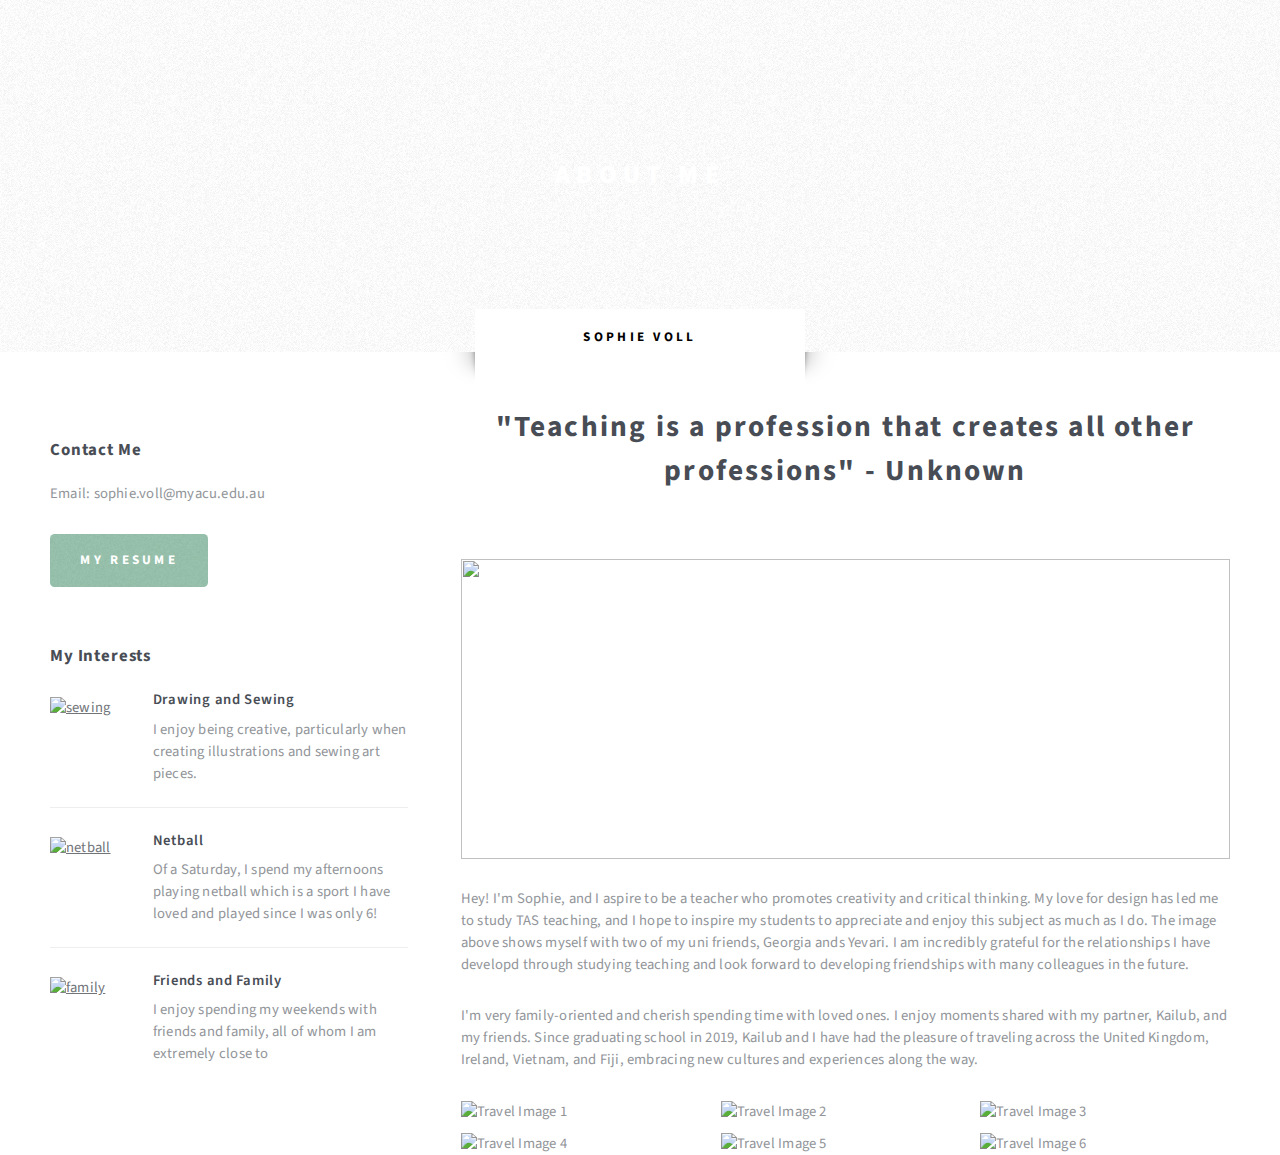
==== left-sidebar.html @ 15a70b3e "Add files via upload" ====
<!DOCTYPE HTML>
<!--
	Escape Velocity by HTML5 UP
	html5up.net | @ajlkn
	Free for personal and commercial use under the CCA 3.0 license (html5up.net/license)
-->
<html>
	<head>
		<title>Left Sidebar - Escape Velocity by HTML5 UP</title>
		<meta charset="utf-8" />
		<meta name="viewport" content="width=device-width, initial-scale=1, user-scalable=no" />
		<link rel="stylesheet" href="assets/css/main.css" />
		<style>
			/* Inline styles for the 'About Me' section */
			#main.style2 {
				padding-top: 20px; /* Adjust this value as needed */
			}
		</style>
	</head>
	<body class="left-sidebar is-preload">
		<div id="page-wrapper">

			<!-- Header -->
			<style>
                #header {
                    background: url("images/Banner4.png") center center;
                    background-size: cover;
                }
            </style>
			<section id="header" class="wrapper">

				<!-- Logo -->
				<div id="logo">
					<h1><a href="index.html">About Me</a></h1>
					<p>Secondary Technology and Applied Sciences Teacher</p>
				</div>

				<!-- Nav -->
				<nav id="nav">
					<ul>
						<li class="current"><a href="index.html">Home</a></li>
						<li><a href="left-sidebar.html">About Me</a></li>
						<li><a href="right-sidebar.html">Work Samples</a></li>
						<li><a href="no-sidebar.html">Resume</a></li>
						<li> <a href="Lesson-plans.html">Lesson Plans</a></li>
						<Li> <a href="Teaching-philosophy.html">Teaching Philosophy</a></Li>
					</ul>
				</nav>

			</section>

			<!-- Main -->
			<section id="main" class="wrapper style2">
				<div class="title">Sophie Voll</div>
				<div class="container">
					<div class="row gtr-150">
						<div class="col-4 col-12-medium">

							<!-- Sidebar -->
							<div id="sidebar">
								<section class="box">
									<header>
										<header class="style1" style="padding-top: 30px;"></header>
										<h2>Contact Me</h2>
									</header>
									<p>Email: sophie.voll@myacu.edu.au</p>
									<a href="no-sidebar.html" class="button style1">My Resume</a>
								</section>
								<section class="box">
									<header>
										<h2>My Interests</h2>
									</header>
									<ul class="style2">
										<li>
											<article class="box post-excerpt">
												<a href="#" class="image left"><img src="images/Sewingmachine2.png" alt="sewing" /></a>
												<h3><a href="#">Drawing and Sewing</a></h3>
												<p>I enjoy being creative, particularly when creating illustrations and sewing art pieces. </p>
											</article>
										</li>
										<li>
											<article class="box post-excerpt">
												<a href="#" class="image left"><img src="images/Netball.png" alt="netball" /></a>
												<h3><a href="#">Netball</a></h3>
												<p>Of a Saturday, I spend my afternoons playing netball which is a sport I have loved and played since I was only 6!</p>
											</article>
										</li>
										<li>
											<article class="box post-excerpt">
												<a href="#" class="image left"><img src="images/Home.png" alt="family" /></a>
												<h3><a href="#">Friends and Family</a></h3>
												<p>I enjoy spending my weekends with friends and family, all of whom I am extremely close to</p>
											</article>
										</li>
							</div>

						</div>
						<div class="col-8 col-12-medium imp-medium">

<!-- Content -->
<div id="content">
    <article class="box post">
        <header class="style1" style="padding-top: 40px;">
            <h2>"Teaching is a profession that creates all other professions" - Unknown</h2>
        </header>
        <a href="#" class="image featured" style="height: 300px; overflow: hidden;">
            <img src="images/Friends.JPEG" alt="" style="height: 100%; width: 100%; object-fit: cover;" />
</a>
<p>Hey! I'm Sophie, and I aspire to be a teacher who promotes creativity and critical thinking. My love for design has led me to study TAS teaching, and I hope to inspire my students to appreciate and enjoy this subject as much as I do. The image above shows myself with two of my uni friends, Georgia ands Yevari. I am incredibly grateful for the relationships I have developd through studying teaching and look forward to developing friendships with many colleagues in the future.</p>
<p>I'm very family-oriented and cherish spending time with loved ones. I enjoy moments shared with my partner, Kailub, and my friends. Since graduating school in 2019, Kailub and I have had the pleasure of traveling across the United Kingdom, Ireland, Vietnam, and Fiji, embracing new cultures and experiences along the way.</p>

<!-- Image gallery section -->
<div style="display: flex; flex-wrap: wrap; gap: 10px;">
    <div style="flex: 1 1 calc(33.333% - 10px);">
        <img src="images/VietnamBoat.png" alt="Travel Image 1" style="width: 100%; height: auto; object-fit: cover;">
    </div>
    <div style="flex: 1 1 calc(33.333% - 10px);">
        <img src="images/Fiji1.JPEG" alt="Travel Image 2" style="width: 100%; height: auto; object-fit: cover;">
    </div>
    <div style="flex: 1 1 calc(33.333% - 10px);">
        <img src="images/StoneHenge2.JPEG" alt="Travel Image 3" style="width: 100%; height: auto; object-fit: cover;">
    </div>
    <div style="flex: 1 1 calc(33.333% - 10px);">
        <img src="images/BigBen.JPEG" alt="Travel Image 4" style="width: 100%; height: auto; object-fit: cover;">
    </div>
    <div style="flex: 1 1 calc(33.333% - 10px);">
        <img src="images/Canoe.png" alt="Travel Image 5" style="width: 100%; height: auto; object-fit: cover;">
    </div>
    <div style="flex: 1 1 calc(33.333% - 10px);">
        <img src="images/FijiBikes.JPG" alt="Travel Image 6" style="width: 100%; height: auto; object-fit: cover;">
    </div>
</div>

</article>
									</div>
								</div>
							</div>

						</div>
					</div>
				</div>
			</section>

		</div>
	</body>
</html>
---- assets/css/main.css ----
@import url("fontawesome-all.min.css");
@import url("https://fonts.googleapis.com/css?family=Source+Sans+Pro:400,400italic,700,900");

/*
	Escape Velocity by HTML5 UP
	html5up.net | @ajlkn
	Free for personal and commercial use under the CCA 3.0 license (html5up.net/license)
*/

html, body, div, span, applet, object,
iframe, h1, h2, h3, h4, h5, h6, p, blockquote,
pre, a, abbr, acronym, address, big, cite,
code, del, dfn, em, img, ins, kbd, q, s, samp,
small, strike, strong, sub, sup, tt, var, b,
u, i, center, dl, dt, dd, ol, ul, li, fieldset,
form, label, legend, table, caption, tbody,
tfoot, thead, tr, th, td, article, aside,
canvas, details, embed, figure, figcaption,
footer, header, hgroup, menu, nav, output, ruby,
section, summary, time, mark, audio, video {
	margin: 0;
	padding: 0;
	border: 0;
	font-size: 100%;
	font: inherit;
	vertical-align: baseline;}

article, aside, details, figcaption, figure,
footer, header, hgroup, menu, nav, section {
	display: block;}

body {
	line-height: 1;
}

ol, ul {
	list-style: none;
}

blockquote, q {
	quotes: none;
}

	blockquote:before, blockquote:after, q:before, q:after {
		content: '';
		content: none;
	}

table {
	border-collapse: collapse;
	border-spacing: 0;
}

body {
	-webkit-text-size-adjust: none;
}

mark {
	background-color: transparent;
	color: inherit;
}

input::-moz-focus-inner {
	border: 0;
	padding: 0;
}

input, select, textarea {
	-moz-appearance: none;
	-webkit-appearance: none;
	-ms-appearance: none;
	appearance: none;
}

/* Basic */

	@-ms-viewport {
		width: device-width;
	}

	html {
		box-sizing: border-box;
	}

	*, *:before, *:after {
		box-sizing: inherit;
	}

	body.is-preload *, body.is-preload *:before, body.is-preload *:after {
		-moz-animation: none !important;
		-webkit-animation: none !important;
		-ms-animation: none !important;
		animation: none !important;
		-moz-transition: none !important;
		-webkit-transition: none !important;
		-ms-transition: none !important;
		transition: none !important;
	}

	body, input, textarea, select {
		font-family: 'Source Sans Pro', sans-serif;
		font-weight: 400;
		color: #919499;
		font-size: 14pt;
		line-height: 1.75em;
		letter-spacing: 0.025em;
	}

	h1, h2, h3, h4, h5, h6 {
		font-weight: 700;
		color: #484d55;
	}

		h1 a, h2 a, h3 a, h4 a, h5 a, h6 a {
			color: inherit;
			text-decoration: none;
		}

	a {
		-moz-transition: color .25s ease-in-out;
		-webkit-transition: color .25s ease-in-out;
		-ms-transition: color .25s ease-in-out;
		transition: color .25s ease-in-out;
		text-decoration: underline;
		color: #717479;
	}

		a:hover {
			text-decoration: none;
		}

	strong, b {
		font-weight: 700;
		color: #484d55;
	}

	blockquote {
		border-left: solid 0.5em #ddd;
		padding: 1em 0 1em 2em;
		font-style: italic;
	}

	em, i {
		font-style: italic;
	}

	hr {
		border: 0;
		border-top: solid 1px #ddd;
		margin: 2em 0 2em 0;
	}

	sub {
		position: relative;
		top: 0.5em;
		font-size: 0.8em;
	}

	sup {
		position: relative;
		top: -0.5em;
		font-size: 0.8em;
	}

	.nobr {
		white-space: nowrap;
	}

	br.clear {
		clear: both;
	}

	p, ul, ol, dl, table, blockquote, form {
		margin-bottom: 2em;
	}

/* Container */

	.container {
		margin: 0 auto;
		max-width: 100%;
		width: 68em;
	}

		@media screen and (max-width: 1680px) {

			.container {
				width: 70em;
			}

		}

		@media screen and (max-width: 1280px) {

			.container {
				width: calc(100% - 100px);
			}

		}

		@media screen and (max-width: 980px) {

			.container {
				width: calc(100% - 100px);
			}

		}

		@media screen and (max-width: 736px) {

			.container {
				width: calc(100% - 40px);
			}

		}

/* Row */

	.row {
		display: flex;
		flex-wrap: wrap;
		box-sizing: border-box;
		align-items: stretch;
	}

		.row > * {
			box-sizing: border-box;
		}

		.row.gtr-uniform > * > :last-child {
			margin-bottom: 0;
		}

		.row.aln-left {
			justify-content: flex-start;
		}

		.row.aln-center {
			justify-content: center;
		}

		.row.aln-right {
			justify-content: flex-end;
		}

		.row.aln-top {
			align-items: flex-start;
		}

		.row.aln-middle {
			align-items: center;
		}

		.row.aln-bottom {
			align-items: flex-end;
		}

		.row > .imp {
			order: -1;
		}

		.row > .col-1 {
			width: 8.33333%;
		}

		.row > .off-1 {
			margin-left: 8.33333%;
		}

		.row > .col-2 {
			width: 16.66667%;
		}

		.row > .off-2 {
			margin-left: 16.66667%;
		}

		.row > .col-3 {
			width: 25%;
		}

		.row > .off-3 {
			margin-left: 25%;
		}

		.row > .col-4 {
			width: 33.33333%;
		}

		.row > .off-4 {
			margin-left: 33.33333%;
		}

		.row > .col-5 {
			width: 41.66667%;
		}

		.row > .off-5 {
			margin-left: 41.66667%;
		}

		.row > .col-6 {
			width: 50%;
		}

		.row > .off-6 {
			margin-left: 50%;
		}

		.row > .col-7 {
			width: 58.33333%;
		}

		.row > .off-7 {
			margin-left: 58.33333%;
		}

		.row > .col-8 {
			width: 66.66667%;
		}

		.row > .off-8 {
			margin-left: 66.66667%;
		}

		.row > .col-9 {
			width: 75%;
		}

		.row > .off-9 {
			margin-left: 75%;
		}

		.row > .col-10 {
			width: 83.33333%;
		}

		.row > .off-10 {
			margin-left: 83.33333%;
		}

		.row > .col-11 {
			width: 91.66667%;
		}

		.row > .off-11 {
			margin-left: 91.66667%;
		}

		.row > .col-12 {
			width: 100%;
		}

		.row > .off-12 {
			margin-left: 100%;
		}

		.row.gtr-0 {
			margin-top: 0px;
			margin-left: 0px;
		}

			.row.gtr-0 > * {
				padding: 0px 0 0 0px;
			}

			.row.gtr-0.gtr-uniform {
				margin-top: 0px;
			}

				.row.gtr-0.gtr-uniform > * {
					padding-top: 0px;
				}

		.row.gtr-25 {
			margin-top: -12.5px;
			margin-left: -12.5px;
		}

			.row.gtr-25 > * {
				padding: 12.5px 0 0 12.5px;
			}

			.row.gtr-25.gtr-uniform {
				margin-top: -12.5px;
			}

				.row.gtr-25.gtr-uniform > * {
					padding-top: 12.5px;
				}

		.row.gtr-50 {
			margin-top: -25px;
			margin-left: -25px;
		}

			.row.gtr-50 > * {
				padding: 25px 0 0 25px;
			}

			.row.gtr-50.gtr-uniform {
				margin-top: -25px;
			}

				.row.gtr-50.gtr-uniform > * {
					padding-top: 25px;
				}

		.row {
			margin-top: -50px;
			margin-left: -50px;
		}

			.row > * {
				padding: 50px 0 0 50px;
			}

			.row.gtr-uniform {
				margin-top: -50px;
			}

				.row.gtr-uniform > * {
					padding-top: 50px;
				}

		.row.gtr-150 {
			margin-top: -75px;
			margin-left: -75px;
		}

			.row.gtr-150 > * {
				padding: 75px 0 0 75px;
			}

			.row.gtr-150.gtr-uniform {
				margin-top: -75px;
			}

				.row.gtr-150.gtr-uniform > * {
					padding-top: 75px;
				}

		.row.gtr-200 {
			margin-top: -100px;
			margin-left: -100px;
		}

			.row.gtr-200 > * {
				padding: 100px 0 0 100px;
			}

			.row.gtr-200.gtr-uniform {
				margin-top: -100px;
			}

				.row.gtr-200.gtr-uniform > * {
					padding-top: 100px;
				}

		@media screen and (max-width: 1680px) {

			.row {
				display: flex;
				flex-wrap: wrap;
				box-sizing: border-box;
				align-items: stretch;
			}

				.row > * {
					box-sizing: border-box;
				}

				.row.gtr-uniform > * > :last-child {
					margin-bottom: 0;
				}

				.row.aln-left {
					justify-content: flex-start;
				}

				.row.aln-center {
					justify-content: center;
				}

				.row.aln-right {
					justify-content: flex-end;
				}

				.row.aln-top {
					align-items: flex-start;
				}

				.row.aln-middle {
					align-items: center;
				}

				.row.aln-bottom {
					align-items: flex-end;
				}

				.row > .imp-xlarge {
					order: -1;
				}

				.row > .col-1-xlarge {
					width: 8.33333%;
				}

				.row > .off-1-xlarge {
					margin-left: 8.33333%;
				}

				.row > .col-2-xlarge {
					width: 16.66667%;
				}

				.row > .off-2-xlarge {
					margin-left: 16.66667%;
				}

				.row > .col-3-xlarge {
					width: 25%;
				}

				.row > .off-3-xlarge {
					margin-left: 25%;
				}

				.row > .col-4-xlarge {
					width: 33.33333%;
				}

				.row > .off-4-xlarge {
					margin-left: 33.33333%;
				}

				.row > .col-5-xlarge {
					width: 41.66667%;
				}

				.row > .off-5-xlarge {
					margin-left: 41.66667%;
				}

				.row > .col-6-xlarge {
					width: 50%;
				}

				.row > .off-6-xlarge {
					margin-left: 50%;
				}

				.row > .col-7-xlarge {
					width: 58.33333%;
				}

				.row > .off-7-xlarge {
					margin-left: 58.33333%;
				}

				.row > .col-8-xlarge {
					width: 66.66667%;
				}

				.row > .off-8-xlarge {
					margin-left: 66.66667%;
				}

				.row > .col-9-xlarge {
					width: 75%;
				}

				.row > .off-9-xlarge {
					margin-left: 75%;
				}

				.row > .col-10-xlarge {
					width: 83.33333%;
				}

				.row > .off-10-xlarge {
					margin-left: 83.33333%;
				}

				.row > .col-11-xlarge {
					width: 91.66667%;
				}

				.row > .off-11-xlarge {
					margin-left: 91.66667%;
				}

				.row > .col-12-xlarge {
					width: 100%;
				}

				.row > .off-12-xlarge {
					margin-left: 100%;
				}

				.row.gtr-0 {
					margin-top: 0px;
					margin-left: 0px;
				}

					.row.gtr-0 > * {
						padding: 0px 0 0 0px;
					}

					.row.gtr-0.gtr-uniform {
						margin-top: 0px;
					}

						.row.gtr-0.gtr-uniform > * {
							padding-top: 0px;
						}

				.row.gtr-25 {
					margin-top: -12.5px;
					margin-left: -12.5px;
				}

					.row.gtr-25 > * {
						padding: 12.5px 0 0 12.5px;
					}

					.row.gtr-25.gtr-uniform {
						margin-top: -12.5px;
					}

						.row.gtr-25.gtr-uniform > * {
							padding-top: 12.5px;
						}

				.row.gtr-50 {
					margin-top: -25px;
					margin-left: -25px;
				}

					.row.gtr-50 > * {
						padding: 25px 0 0 25px;
					}

					.row.gtr-50.gtr-uniform {
						margin-top: -25px;
					}

						.row.gtr-50.gtr-uniform > * {
							padding-top: 25px;
						}

				.row {
					margin-top: -50px;
					margin-left: -50px;
				}

					.row > * {
						padding: 50px 0 0 50px;
					}

					.row.gtr-uniform {
						margin-top: -50px;
					}

						.row.gtr-uniform > * {
							padding-top: 50px;
						}

				.row.gtr-150 {
					margin-top: -75px;
					margin-left: -75px;
				}

					.row.gtr-150 > * {
						padding: 75px 0 0 75px;
					}

					.row.gtr-150.gtr-uniform {
						margin-top: -75px;
					}

						.row.gtr-150.gtr-uniform > * {
							padding-top: 75px;
						}

				.row.gtr-200 {
					margin-top: -100px;
					margin-left: -100px;
				}

					.row.gtr-200 > * {
						padding: 100px 0 0 100px;
					}

					.row.gtr-200.gtr-uniform {
						margin-top: -100px;
					}

						.row.gtr-200.gtr-uniform > * {
							padding-top: 100px;
						}

		}

		@media screen and (max-width: 1280px) {

			.row {
				display: flex;
				flex-wrap: wrap;
				box-sizing: border-box;
				align-items: stretch;
			}

				.row > * {
					box-sizing: border-box;
				}

				.row.gtr-uniform > * > :last-child {
					margin-bottom: 0;
				}

				.row.aln-left {
					justify-content: flex-start;
				}

				.row.aln-center {
					justify-content: center;
				}

				.row.aln-right {
					justify-content: flex-end;
				}

				.row.aln-top {
					align-items: flex-start;
				}

				.row.aln-middle {
					align-items: center;
				}

				.row.aln-bottom {
					align-items: flex-end;
				}

				.row > .imp-large {
					order: -1;
				}

				.row > .col-1-large {
					width: 8.33333%;
				}

				.row > .off-1-large {
					margin-left: 8.33333%;
				}

				.row > .col-2-large {
					width: 16.66667%;
				}

				.row > .off-2-large {
					margin-left: 16.66667%;
				}

				.row > .col-3-large {
					width: 25%;
				}

				.row > .off-3-large {
					margin-left: 25%;
				}

				.row > .col-4-large {
					width: 33.33333%;
				}

				.row > .off-4-large {
					margin-left: 33.33333%;
				}

				.row > .col-5-large {
					width: 41.66667%;
				}

				.row > .off-5-large {
					margin-left: 41.66667%;
				}

				.row > .col-6-large {
					width: 50%;
				}

				.row > .off-6-large {
					margin-left: 50%;
				}

				.row > .col-7-large {
					width: 58.33333%;
				}

				.row > .off-7-large {
					margin-left: 58.33333%;
				}

				.row > .col-8-large {
					width: 66.66667%;
				}

				.row > .off-8-large {
					margin-left: 66.66667%;
				}

				.row > .col-9-large {
					width: 75%;
				}

				.row > .off-9-large {
					margin-left: 75%;
				}

				.row > .col-10-large {
					width: 83.33333%;
				}

				.row > .off-10-large {
					margin-left: 83.33333%;
				}

				.row > .col-11-large {
					width: 91.66667%;
				}

				.row > .off-11-large {
					margin-left: 91.66667%;
				}

				.row > .col-12-large {
					width: 100%;
				}

				.row > .off-12-large {
					margin-left: 100%;
				}

				.row.gtr-0 {
					margin-top: 0px;
					margin-left: 0px;
				}

					.row.gtr-0 > * {
						padding: 0px 0 0 0px;
					}

					.row.gtr-0.gtr-uniform {
						margin-top: 0px;
					}

						.row.gtr-0.gtr-uniform > * {
							padding-top: 0px;
						}

				.row.gtr-25 {
					margin-top: -8.75px;
					margin-left: -8.75px;
				}

					.row.gtr-25 > * {
						padding: 8.75px 0 0 8.75px;
					}

					.row.gtr-25.gtr-uniform {
						margin-top: -8.75px;
					}

						.row.gtr-25.gtr-uniform > * {
							padding-top: 8.75px;
						}

				.row.gtr-50 {
					margin-top: -17.5px;
					margin-left: -17.5px;
				}

					.row.gtr-50 > * {
						padding: 17.5px 0 0 17.5px;
					}

					.row.gtr-50.gtr-uniform {
						margin-top: -17.5px;
					}

						.row.gtr-50.gtr-uniform > * {
							padding-top: 17.5px;
						}

				.row {
					margin-top: -35px;
					margin-left: -35px;
				}

					.row > * {
						padding: 35px 0 0 35px;
					}

					.row.gtr-uniform {
						margin-top: -35px;
					}

						.row.gtr-uniform > * {
							padding-top: 35px;
						}

				.row.gtr-150 {
					margin-top: -52.5px;
					margin-left: -52.5px;
				}

					.row.gtr-150 > * {
						padding: 52.5px 0 0 52.5px;
					}

					.row.gtr-150.gtr-uniform {
						margin-top: -52.5px;
					}

						.row.gtr-150.gtr-uniform > * {
							padding-top: 52.5px;
						}

				.row.gtr-200 {
					margin-top: -70px;
					margin-left: -70px;
				}

					.row.gtr-200 > * {
						padding: 70px 0 0 70px;
					}

					.row.gtr-200.gtr-uniform {
						margin-top: -70px;
					}

						.row.gtr-200.gtr-uniform > * {
							padding-top: 70px;
						}

		}

		@media screen and (max-width: 980px) {

			.row {
				display: flex;
				flex-wrap: wrap;
				box-sizing: border-box;
				align-items: stretch;
			}

				.row > * {
					box-sizing: border-box;
				}

				.row.gtr-uniform > * > :last-child {
					margin-bottom: 0;
				}

				.row.aln-left {
					justify-content: flex-start;
				}

				.row.aln-center {
					justify-content: center;
				}

				.row.aln-right {
					justify-content: flex-end;
				}

				.row.aln-top {
					align-items: flex-start;
				}

				.row.aln-middle {
					align-items: center;
				}

				.row.aln-bottom {
					align-items: flex-end;
				}

				.row > .imp-medium {
					order: -1;
				}

				.row > .col-1-medium {
					width: 8.33333%;
				}

				.row > .off-1-medium {
					margin-left: 8.33333%;
				}

				.row > .col-2-medium {
					width: 16.66667%;
				}

				.row > .off-2-medium {
					margin-left: 16.66667%;
				}

				.row > .col-3-medium {
					width: 25%;
				}

				.row > .off-3-medium {
					margin-left: 25%;
				}

				.row > .col-4-medium {
					width: 33.33333%;
				}

				.row > .off-4-medium {
					margin-left: 33.33333%;
				}

				.row > .col-5-medium {
					width: 41.66667%;
				}

				.row > .off-5-medium {
					margin-left: 41.66667%;
				}

				.row > .col-6-medium {
					width: 50%;
				}

				.row > .off-6-medium {
					margin-left: 50%;
				}

				.row > .col-7-medium {
					width: 58.33333%;
				}

				.row > .off-7-medium {
					margin-left: 58.33333%;
				}

				.row > .col-8-medium {
					width: 66.66667%;
				}

				.row > .off-8-medium {
					margin-left: 66.66667%;
				}

				.row > .col-9-medium {
					width: 75%;
				}

				.row > .off-9-medium {
					margin-left: 75%;
				}

				.row > .col-10-medium {
					width: 83.33333%;
				}

				.row > .off-10-medium {
					margin-left: 83.33333%;
				}

				.row > .col-11-medium {
					width: 91.66667%;
				}

				.row > .off-11-medium {
					margin-left: 91.66667%;
				}

				.row > .col-12-medium {
					width: 100%;
				}

				.row > .off-12-medium {
					margin-left: 100%;
				}

				.row.gtr-0 {
					margin-top: 0px;
					margin-left: 0px;
				}

					.row.gtr-0 > * {
						padding: 0px 0 0 0px;
					}

					.row.gtr-0.gtr-uniform {
						margin-top: 0px;
					}

						.row.gtr-0.gtr-uniform > * {
							padding-top: 0px;
						}

				.row.gtr-25 {
					margin-top: -12.5px;
					margin-left: -12.5px;
				}

					.row.gtr-25 > * {
						padding: 12.5px 0 0 12.5px;
					}

					.row.gtr-25.gtr-uniform {
						margin-top: -12.5px;
					}

						.row.gtr-25.gtr-uniform > * {
							padding-top: 12.5px;
						}

				.row.gtr-50 {
					margin-top: -25px;
					margin-left: -25px;
				}

					.row.gtr-50 > * {
						padding: 25px 0 0 25px;
					}

					.row.gtr-50.gtr-uniform {
						margin-top: -25px;
					}

						.row.gtr-50.gtr-uniform > * {
							padding-top: 25px;
						}

				.row {
					margin-top: -50px;
					margin-left: -50px;
				}

					.row > * {
						padding: 50px 0 0 50px;
					}

					.row.gtr-uniform {
						margin-top: -50px;
					}

						.row.gtr-uniform > * {
							padding-top: 50px;
						}

				.row.gtr-150 {
					margin-top: -75px;
					margin-left: -75px;
				}

					.row.gtr-150 > * {
						padding: 75px 0 0 75px;
					}

					.row.gtr-150.gtr-uniform {
						margin-top: -75px;
					}

						.row.gtr-150.gtr-uniform > * {
							padding-top: 75px;
						}

				.row.gtr-200 {
					margin-top: -100px;
					margin-left: -100px;
				}

					.row.gtr-200 > * {
						padding: 100px 0 0 100px;
					}

					.row.gtr-200.gtr-uniform {
						margin-top: -100px;
					}

						.row.gtr-200.gtr-uniform > * {
							padding-top: 100px;
						}

		}

		@media screen and (max-width: 736px) {

			.row {
				display: flex;
				flex-wrap: wrap;
				box-sizing: border-box;
				align-items: stretch;
			}

				.row > * {
					box-sizing: border-box;
				}

				.row.gtr-uniform > * > :last-child {
					margin-bottom: 0;
				}

				.row.aln-left {
					justify-content: flex-start;
				}

				.row.aln-center {
					justify-content: center;
				}

				.row.aln-right {
					justify-content: flex-end;
				}

				.row.aln-top {
					align-items: flex-start;
				}

				.row.aln-middle {
					align-items: center;
				}

				.row.aln-bottom {
					align-items: flex-end;
				}

				.row > .imp-small {
					order: -1;
				}

				.row > .col-1-small {
					width: 8.33333%;
				}

				.row > .off-1-small {
					margin-left: 8.33333%;
				}

				.row > .col-2-small {
					width: 16.66667%;
				}

				.row > .off-2-small {
					margin-left: 16.66667%;
				}

				.row > .col-3-small {
					width: 25%;
				}

				.row > .off-3-small {
					margin-left: 25%;
				}

				.row > .col-4-small {
					width: 33.33333%;
				}

				.row > .off-4-small {
					margin-left: 33.33333%;
				}

				.row > .col-5-small {
					width: 41.66667%;
				}

				.row > .off-5-small {
					margin-left: 41.66667%;
				}

				.row > .col-6-small {
					width: 50%;
				}

				.row > .off-6-small {
					margin-left: 50%;
				}

				.row > .col-7-small {
					width: 58.33333%;
				}

				.row > .off-7-small {
					margin-left: 58.33333%;
				}

				.row > .col-8-small {
					width: 66.66667%;
				}

				.row > .off-8-small {
					margin-left: 66.66667%;
				}

				.row > .col-9-small {
					width: 75%;
				}

				.row > .off-9-small {
					margin-left: 75%;
				}

				.row > .col-10-small {
					width: 83.33333%;
				}

				.row > .off-10-small {
					margin-left: 83.33333%;
				}

				.row > .col-11-small {
					width: 91.66667%;
				}

				.row > .off-11-small {
					margin-left: 91.66667%;
				}

				.row > .col-12-small {
					width: 100%;
				}

				.row > .off-12-small {
					margin-left: 100%;
				}

				.row.gtr-0 {
					margin-top: 0px;
					margin-left: 0px;
				}

					.row.gtr-0 > * {
						padding: 0px 0 0 0px;
					}

					.row.gtr-0.gtr-uniform {
						margin-top: 0px;
					}

						.row.gtr-0.gtr-uniform > * {
							padding-top: 0px;
						}

				.row.gtr-25 {
					margin-top: -7.5px;
					margin-left: -7.5px;
				}

					.row.gtr-25 > * {
						padding: 7.5px 0 0 7.5px;
					}

					.row.gtr-25.gtr-uniform {
						margin-top: -7.5px;
					}

						.row.gtr-25.gtr-uniform > * {
							padding-top: 7.5px;
						}

				.row.gtr-50 {
					margin-top: -15px;
					margin-left: -15px;
				}

					.row.gtr-50 > * {
						padding: 15px 0 0 15px;
					}

					.row.gtr-50.gtr-uniform {
						margin-top: -15px;
					}

						.row.gtr-50.gtr-uniform > * {
							padding-top: 15px;
						}

				.row {
					margin-top: -30px;
					margin-left: -30px;
				}

					.row > * {
						padding: 30px 0 0 30px;
					}

					.row.gtr-uniform {
						margin-top: -30px;
					}

						.row.gtr-uniform > * {
							padding-top: 30px;
						}

				.row.gtr-150 {
					margin-top: -45px;
					margin-left: -45px;
				}

					.row.gtr-150 > * {
						padding: 45px 0 0 45px;
					}

					.row.gtr-150.gtr-uniform {
						margin-top: -45px;
					}

						.row.gtr-150.gtr-uniform > * {
							padding-top: 45px;
						}

				.row.gtr-200 {
					margin-top: -60px;
					margin-left: -60px;
				}

					.row.gtr-200 > * {
						padding: 60px 0 0 60px;
					}

					.row.gtr-200.gtr-uniform {
						margin-top: -60px;
					}

						.row.gtr-200.gtr-uniform > * {
							padding-top: 60px;
						}

		}

/* Section/Article */

	section,
	article {
		margin: 0 0 4em 0;
	}

	section > :last-child,
	article > :last-child,
	section:last-child,
	article:last-child {
		margin-bottom: 0;
	}

	header.style1 {
		text-align: center;
		padding: 3em 0 3em 0;
	}

		header.style1 h2 {
			font-weight: 700;
			font-size: 2em;
			letter-spacing: 0.075em;
			line-height: 1.5em;
		}

		header.style1 p {
			color: #b1b4b9;
			display: block;
			margin: 1.15em 0 0 0;
			font-size: 1.3em;
			letter-spacing: 0.075em;
			line-height: 1.5em;
		}

/* Table */

	table {
		width: 100%;
	}

		table.default {
			width: 100%;
		}

			table.default tbody tr:nth-child(2n+2) {
				background: #f4f4f4;
			}

			table.default td {
				padding: 0.5em 1em 0.5em 1em;
			}

			table.default th {
				text-align: left;
				font-weight: 400;
				padding: 0.5em 1em 0.5em 1em;
			}

			table.default thead {
				background: #484d55;
				color: #fff;
			}

			table.default tfoot {
				background: #eee;
			}

/* Form */

	form label {
		display: block;
		font-weight: 700;
		color: #484d55;
		margin: 0.25em 0 0.5em 0;
	}

	form input[type="text"],
	form input[type="email"],
	form input[type="password"],
	form select,
	form textarea {
		-moz-transition: all .25s ease-in-out;
		-webkit-transition: all .25s ease-in-out;
		-ms-transition: all .25s ease-in-out;
		transition: all .25s ease-in-out;
		display: block;
		border: 0;
		background: #eee;
		box-shadow: inset 0px 0px 1px 0px #a0a1a7;
		border-radius: 0.35em;
		width: 100%;
		padding: 0.75em 1em 0.75em 1em;
	}

		form input[type="text"]:focus,
		form input[type="email"]:focus,
		form input[type="password"]:focus,
		form select:focus,
		form textarea:focus {
			background: #f8f8f8;
		}

	form input[type="text"],
	form input[type="email"]
	input[type="password"] {
		line-height: 1em;
	}

	form select {
		line-height: 1em;
	}

	form textarea {
		min-height: 8em;
	}

	form ul.actions {
		margin-top: 0;
	}

	form ::-webkit-input-placeholder {
		color: #555 !important;
		font-style: italic;
		line-height: 1.35em;
	}

	form :-moz-placeholder {
		color: #555 !important;
		font-style: italic;
	}

	form ::-moz-placeholder {
		color: #555 !important;
		font-style: italic;
	}

	form :-ms-input-placeholder {
		color: #555 !important;
		font-style: italic;
	}

	form ::-moz-focus-inner {
		border: 0;
	}

/* Image */

	.image {
		display: inline-block;
	}

		.image img {
			display: block;
			width: 100%;
		}

		.image.fit {
			display: block;
			width: 100%;
		}

		.image.left {
			float: left;
			margin: 0 2em 2em 0;
		}

		.image.centered {
			display: block;
			margin: 0 0 2em 0;
		}

			.image.centered img {
				margin: 0 auto;
				width: auto;
			}

		.image.featured {
			display: block;
			width: 100%;
			margin: 0 0 2em 0;
		}

/* Button */

	input[type="button"],
	input[type="submit"],
	input[type="reset"],
	button,
	.button {
		-moz-transition: all .25s ease-in-out;
		-webkit-transition: all .25s ease-in-out;
		-ms-transition: all .25s ease-in-out;
		transition: all .25s ease-in-out;
		display: inline-block;
		background: #444;
		text-align: center;
		text-transform: uppercase;
		font-weight: 700;
		letter-spacing: 0.25em;
		text-decoration: none;
		border-radius: 0.35em;
		border: 0;
		outline: 0;
		cursor: pointer;
		padding: 0 2.25em 0 2.25em;
		font-size: 0.9em;
		min-width: 12em;
		height: 4em;
		line-height: 4em;
	}

		input[type="button"]:hover,
		input[type="submit"]:hover,
		input[type="reset"]:hover,
		button:hover,
		.button:hover {
			background-color: #f6f6f6;
		}

		input[type="button"].large,
		input[type="submit"].large,
		input[type="reset"].large,
		button.large,
		.button.large {
			font-size: 1em;
			min-width: 14em;
		}

		input[type="button"].style1,
		input[type="submit"].style1,
		input[type="reset"].style1,
		button.style1,
		.button.style1 {
			background: #99c3ae url("images/overlay.png");
			color: #fff; 
		}
		

			input[type="button"].style1:hover,
			input[type="submit"].style1:hover,
			input[type="reset"].style1:hover,
			button.style1:hover,
			.button.style1:hover {
				background-color: #4d4c4c;
			}

			input[type="button"].style1:active,
			input[type="submit"].style1:active,
			input[type="reset"].style1:active,
			button.style1:active,
			.button.style1:active {
				background-color: #fafafa;
			}

		input[type="button"].style2,
		input[type="submit"].style2,
		input[type="reset"].style2,
		button.style2,
		.button.style2 {
			background: none;
			color: #606167;
			box-shadow: inset 0px 0px 2px 0px #a0a1a7;
		}

			input[type="button"].style2:hover,
			input[type="submit"].style2:hover,
			input[type="reset"].style2:hover,
			button.style2:hover,
			.button.style2:hover {
				box-shadow: inset 0px 0px 2px 0px #606167;
			}

			input[type="button"].style2:active,
			input[type="submit"].style2:active,
			input[type="reset"].style2:active,
			button.style2:active,
			.button.style2:active {
				box-shadow: inset 0px 0px 2px 0px #202127;
			}

		input[type="button"].style3,
		input[type="submit"].style3,
		input[type="reset"].style3,
		button.style3,
		.button.style3 {
			background: #2f333b url("images/overlay.png");
			color: #fff;
		}

			input[type="button"].style3:hover,
			input[type="submit"].style3:hover,
			input[type="reset"].style3:hover,
			button.style3:hover,
			.button.style3:hover {
				background-color: #3f434b;
			}

			input[type="button"].style3:active,
			input[type="submit"].style3:active,
			input[type="reset"].style3:active,
			button.style3:active,
			.button.style3:active {
				background-color: #1f232b;
			}

/* List */

	ul {
		list-style: disc;
		padding-left: 1em;
	}

		ul li {
			padding-left: 0.5em;
		}

		ul.style2 {
			list-style: none;
			padding-left: 0;
		}

			ul.style2 li {
				border-top: solid 1px #eee;
				padding: 1.5em 0 0 0;
				margin: 1.5em 0 0 0;
			}

				ul.style2 li:first-child {
					border-top: 0;
					padding-top: 0;
					margin-top: 0;
				}

		ul.style3 {
			list-style: none;
			padding-left: 0;
		}

			ul.style3 li {
				border-top: solid 1px #eee;
				padding: 0.5em 0 0 0;
				margin: 0.5em 0 0 0;
			}

				ul.style3 li:first-child {
					border-top: 0;
					padding-top: 0;
					margin-top: 0;
				}

	ol {
		list-style: decimal;
		padding-left: 1.25em;
	}

		ol li {
			padding-left: 0.25em;
		}

/* Actions */

	ul.actions {
		list-style: none;
		padding-left: 0;
		margin: 3em 0 0 0;
	}

		ul.actions li {
			display: inline-block;
			margin: 0 0.75em 0 0.75em;
			padding-left: 0;
		}

			ul.actions li:first-child {
				margin-left: 0;
			}

			ul.actions li:last-child {
				margin-right: 0;
			}

		ul.actions.special {
			text-align: center;
		}

/* Feature List */

	.feature-list {
		max-width: 58em;
		margin-left: auto;
		margin-right: auto;
		position: relative;
		top: 0.75em;
	}

		.feature-list section {
			border-top: solid 1px #eee;
			padding-top: 3em;
			padding-left: 5em;
			position: relative;
		}

		@media screen and (min-width: 981px) {

			.feature-list > .row > :nth-child(-n + 2) > section {
				border-top: 0;
				padding-top: 0;
			}

		}

		.feature-list h3 {
			color: #ffffff !important;
			margin: -0.35em 0 0.75em 0;
			font-size: 1.15em;
			letter-spacing: 0.05em;
		}

			.feature-list h3:before {
				display: block;
				color: #fff;
				background: #2f333b url("images/overlay.png");
				border-radius: 2.5em;
				text-align: center;
				width: 2.5em;
				height: 2.5em;
				line-height: 2.5em;
				margin-right: 0.75em;
				position: absolute;
				left: 0;
				margin-top: -0.5em;
			}

		.feature-list.small section {
			padding-left: 3.5em;
		}

		.feature-list.small h3:before {
			font-size: 0.8em;
		}

/* Icons */

	.icon {
		text-decoration: none;
		text-decoration: none;
	}

		.icon:before {
			-moz-osx-font-smoothing: grayscale;
			-webkit-font-smoothing: antialiased;
			display: inline-block;
			font-style: normal;
			font-variant: normal;
			text-rendering: auto;
			line-height: 1;
			text-transform: none !important;
			font-family: 'Font Awesome 5 Free';
			font-weight: 400;
		}

		.icon:before {
			line-height: inherit;
			font-size: 1.25em;
		}

		.icon > .label {
			display: none;
		}

		.icon.solid:before {
			font-weight: 900;
		}

		.icon.brands:before {
			font-family: 'Font Awesome 5 Brands';
		}

/* Box */

	.box header {
		margin: 0 0 1.5em 0;
	}

		.box header.style1 {
			position: relative;
			margin: -0.5em 0 0 0;
			padding-top: 0;
		}

	.box h2 {
		margin: 0 0 0.75em 0;
		font-size: 1.15em;
		letter-spacing: 0.05em;
	}

	.box h3 {
		margin: 0 0 0.5em 0;
		font-size: 1em;
		font-weight: 600;
		letter-spacing: 0.05em;
	}

	.box.post-excerpt .image.left {
		position: relative;
		top: 0.5em;
		width: 5em;
	}

	.box.post-excerpt h3, .box.post-excerpt p {
		margin-left: 7em;
	}

/* Wrapper */

	.wrapper {
		position: relative;
		padding: 6em 0 9em 0;
	}

		.wrapper .title {
			position: absolute;
			top: 0;
			left: 50%;
			text-align: center;
			text-transform: uppercase;
			display: block;
			font-weight: 700;
			letter-spacing: 0.25em;
			font-size: 0.9em;
			width: 25em;
			height: 3.25em;
			top: -3.25em;
			line-height: 3.25em;
			margin-bottom: -3.25em;
			margin-left: -12.5em;
			padding-top: 0.5em;
		}

			.wrapper .title:before {
				content: '';
				position: absolute;
				bottom: -38px;
				left: -35px;
				width: 35px;
				height: 38px;
				background: url("images/shadow.png");
			}

			.wrapper .title:after {
				-moz-transform: scaleX(-1);
				-webkit-transform: scaleX(-1);
				-ms-transform: scaleX(-1);
				transform: scaleX(-1);
				content: '';
				position: absolute;
				bottom: -38px;
				right: -35px;
				width: 35px;
				height: 38px;
				background: url("images/shadow.png");
			}

		.wrapper.style1 {
			background: #79867c;
			color: #eee;
			color: rgba(255, 255, 255, 0.75);
		}
		.wrapper.style1 .title {
			background: #000000;
			color: #fff;
		}

			.wrapper.style1 h1, .wrapper.style1 h2, .wrapper.style1 h3, .wrapper.style1 h4, .wrapper.style1 h5, .wrapper.style1 h6, .wrapper.style1 strong, .wrapper.style1 b, .wrapper.style1 a {
				color: #fff;
			}

		.wrapper.style2 {
			background: #fff;
			height: 300px;
			padding-top: 10%;
		}

			.wrapper.style2 .title {
				background: #fff;
				color: #000000;
			}

		.wrapper.style3 {
			background: #f3f3f3;
		}

			.wrapper.style3 .title {
				background: #b5b4b4;
				color: #ffffff;
			}

			.wrapper.style3 .image {
				border: solid 10px #fff;
			}

/* Page Wrapper */

	#page-wrapper > section {
		margin-bottom: 0;
	}

/* Header */

	#header {
		display: -moz-flex;
		display: -webkit-flex;
		display: -ms-flex;
		display: flex;
		-moz-align-items: center;
		-webkit-align-items: center;
		-ms-align-items: center;
		align-items: center;
		-moz-justify-content: center;
		-webkit-justify-content: center;
		-ms-justify-content: center;
		justify-content: center;
		position: relative;
		height: 24em;
		background: url("images/WesbitePage.png") center center;
background-size: cover;
		padding: 0;
	}

		#header:before {
			content: '';
			position: absolute;
			top: 0;
			left: 0;
			width: 100%;
			height: 100%;
			background: url("images/overlay.png");
		}

		.homepage #header {
			height: 35em;
		}

/* Logo */

	#logo {
		width: 100%;
		text-align: center;
		position: relative;
		top: 1.5em;
	}

		#logo h1 {
			font-weight: 900;
			text-transform: uppercase;
			color: #fff;
			font-size: 2em;
			letter-spacing: 0.25em;
		}

		#logo p {
			color: #eee;
			color: rgba(255, 255, 255, 0.5);
			text-transform: uppercase;
			margin: 1.25em 0 0 0;
			display: block;
			letter-spacing: 0.2em;
			font-size: 0.9em;
		}

/* Nav */

	#nav {
		position: absolute;
		display: block;
		top: 2.5em;
		left: 0;
		width: 100%;
		text-align: center;
	}

		#nav > ul {
			display: inline-block;
			border-radius: 0.35em;
			box-shadow: inset 0px 0px 1px 1px rgba(255, 255, 255, 0.25);
			padding: 0 1.5em 0 1.5em;
		}

			#nav > ul > li {
				display: inline-block;
				text-align: center;
				padding: 0 1.5em 0 1.5em;
			}

				#nav > ul > li > ul {
					display: none;
				}

				#nav > ul > li > a, #nav > ul > li > span {
					display: block;
					color: #eee;
					color: rgba(255, 255, 255, 0.75);
					text-transform: uppercase;
					text-decoration: none;
					font-size: 0.7em;
					letter-spacing: 0.25em;
					height: 5em;
					line-height: 5em;
					-moz-transition: all .25s ease-in-out;
					-webkit-transition: all .25s ease-in-out;
					-o-transition: all .25s ease-in-out;
					-ms-transition: all .25s ease-in-out;
					transition: all .25s ease-in-out;
					outline: 0;
				}

				#nav > ul > li:hover > a {
					color: #fff;
				}

				#nav > ul > li.active > a, #nav > ul > li.active > span {
					color: #fff;
				}

	.dropotron {
		background: #f8f8f8 url("images/overlay.png");
		background-color: rgba(211, 211, 211, 0.925);
		padding: 1.25em 1em 1.25em 1em;
		border-radius: 0.35em;
		box-shadow: inset 0px 0px 1px 1px rgba(255, 255, 255, 0.25);
		min-width: 12em;
		text-align: left;
		margin-top: -1.25em;
		margin-left: -1px;
		list-style: none;
	}

		.dropotron.level-0 {
			margin-top: -1px;
			margin-left: 0;
			border-top-left-radius: 0;
			border-top-right-radius: 0;
		}

		.dropotron a, .dropotron span {
			-moz-transition: all .25s ease-in-out;
			-webkit-transition: all .25s ease-in-out;
			-ms-transition: all .25s ease-in-out;
			transition: all .25s ease-in-out;
			display: block;
			color: #eee;
			color: rgba(255, 255, 255, 0.75);
			text-transform: uppercase;
			text-decoration: none;
			font-size: 0.7em;
			letter-spacing: 0.25em;
			border-top: solid 1px rgba(255, 255, 255, 0.15);
			line-height: 3em;
		}

		.dropotron li {
			padding-left: 0;
		}

			.dropotron li:first-child a, .dropotron li:first-child span {
				border-top: 0;
			}

			.dropotron li:hover > a, .dropotron li:hover > span {
				color: #fff;
			}

/* Intro */

	#intro {
		padding-bottom: 8em;
		text-align: center;
	}

		#intro p.style1 {
			font-size: 1.5em;
			letter-spacing: 0.075em;
		}

		#intro p.style2 {
			font-weight: 700;
			color: #fff;
			border-radius: 0.35em;
			box-shadow: inset 0px 0px 1px 1px rgba(255, 255, 255, 0.25);
			font-size: 2.75em;
			letter-spacing: 0.075em;
			line-height: 1.35em;
			padding: 1em 0 1em 0;
			margin-bottom: 1em;
		}

			#intro p.style2 a {
				color: inherit;
				text-decoration: none;
			}

		#intro p.style3 {
			font-size: 1.1em;
			width: 48em;
			margin: 0 auto;
		}

/* Features */

	#features header.style1 {
		padding-bottom: 5em;
	}

	#features ul.actions {
		margin-top: 5em;
	}

/* Highlights */

	#highlights .highlight {
		text-align: center;
	}

		#highlights .highlight h3 {
			color: #e97770;
			margin: 0 0 0.75em 0;
			font-size: 1.15em;
			letter-spacing: 0.05em;
		}

/* Main */

/* Footer */

	#footer {
		background: #565656;
		color: #eee;
		color: rgba(255, 255, 255, 0.5);
		padding-bottom: 2em;
	}

		#footer h1, #footer h2, #footer h3, #footer h4, #footer h5, #footer h6, #footer strong, #footer b, #footer a {
			color: #fff;
		}

		#footer hr {
			border-top-color: #333;
			border-top-color: rgba(255, 255, 255, 0.05);
		}

		#footer form input[type="text"],
		#footer form input[type="email"],
		#footer form input[type="password"],
		#footer form select,
		#footer form textarea {
			background: #ccc;
			box-shadow: none;
		}

			#footer form input[type="text"]:focus,
			#footer form input[type="email"]:focus,
			#footer form input[type="password"]:focus,
			#footer form select:focus,
			#footer form textarea:focus {
				background: #fff;
			}

		#footer input[type="button"],
		#footer input[type="submit"],
		#footer input[type="reset"],
		#footer button,
		#footer .button {
			color: #fff;
			box-shadow: inset 0px 0px 2px 0px rgba(255, 255, 255, 0.5);
		}

			#footer input[type="button"]:hover,
			#footer input[type="submit"]:hover,
			#footer input[type="reset"]:hover,
			#footer button:hover,
			#footer .button:hover {
				color: #fff;
				box-shadow: inset 0px 0px 2px 0px rgba(255, 255, 255, 0.65);
			}

			#footer input[type="button"]:active,
			#footer input[type="submit"]:active,
			#footer input[type="reset"]:active,
			#footer button:active,
			#footer .button:active {
				box-shadow: inset 0px 0px 2px 0px rgba(255, 255, 255, 0.75);
			}

			#footer input[type="button"].style2:active,
			#footer input[type="submit"].style2:active,
			#footer input[type="reset"].style2:active,
			#footer button.style2:active,
			#footer .button.style2:active {
				box-shadow: inset 0px 0px 2px 0px rgba(255, 255, 255, 0.75);
			}

		#footer .title {
			background: #282b34 url("images/overlay.png");
			color: #eee;
		}

		#footer header.style1 {
			padding-bottom: 1em;
			margin-bottom: 1em;
			border-bottom: solid 1px rgba(255, 255, 255, 0.05);
		}

			#footer header.style1 h2 {
				color: #fff;
			}

			#footer header.style1 .p {
				color: inherit;
			}

		#footer .feature-list {
			max-width: 100%;
		}

			#footer .feature-list section {
				border-top-color: rgba(255, 255, 255, 0.05);
			}

			#footer .feature-list h3:before {
				background: #3d4249 url("images/overlay.png");
			}

/* Copyright */

	#copyright {
		text-align: center;
		padding-top: 6em;
		margin-top: 6em;
		border-top: solid 1px rgba(255, 255, 255, 0.05);
	}

		#copyright ul {
			display: inline-block;
			border-radius: 0.35em;
			box-shadow: inset 0px 0px 1px 1px rgba(255, 255, 255, 0.05);
			color: #aaa;
			color: rgba(255, 255, 255, 0.25);
			padding: 0.75em 2em;
			font-size: 0.9em;
		}

			#copyright ul li {
				display: inline-block;
				margin-left: 1em;
				padding-left: 1em;
				border-left: solid 1px #333;
				border-left-color: rgba(255, 255, 255, 0.05);
			}

				#copyright ul li:first-child {
					border-left: 0;
					margin-left: 0;
					padding-left: 0;
				}

		#copyright a {
			color: inherit;
		}

			#copyright a:hover {
				color: #fff;
			}

/* XLarge */

	@media screen and (max-width: 1680px) {

		/* Basic */

			body, input, textarea, select {
				font-size: 12pt;
			}

	}

/* Large */

	@media screen and (max-width: 1280px) {

		/* Basic */

			body, input, select, textarea {
				font-size: 11pt;
				line-height: 1.5em;
				letter-spacing: 0.015em;
			}

		/* Wrapper */

			.wrapper {
				padding: 4em 0 7em 0;
			}

		/* Logo */

			#logo {
				margin-top: -0.5em !important;
			}

				#logo h1 {
					font-size: 1.75em;
				}

		/* Intro */

			#intro {
				padding-bottom: 7em;
			}

				#intro p.style1 {
					font-size: 1.25em;
				}

				#intro p.style2 {
					font-size: 2.25em;
				}

		/* Footer */

			#footer {
				padding-bottom: 4em;
			}

				#footer header.style1 {
					padding-bottom: 4em;
					margin-bottom: 4em;
					border-bottom: solid 1px rgba(255, 255, 255, 0.05);
				}

		/* Copyright */

			#copyright {
				padding-top: 4em;
				margin-top: 4em;
			}

	}

/* Medium */

	#navPanel, #titleBar {
		display: none;
	}

	@media screen and (max-width: 980px) {

		/* Section/Article */

			header br {
				display: none;
			}

		/* Form */

			form ul.actions {
				text-align: center;
			}

		/* Feature List */

			.feature-list {
				max-width: 40em;
			}

				.feature-list section {
					padding-top: 4em;
				}

				.feature-list > .row > :first-child > section {
					border-top: 0;
					padding-top: 0;
				}

		/* Nav */

			#nav {
				display: none;
			}

		/* Logo */

			#logo {
				top: 0;
			}

		/* Intro */

			#intro p.style3 {
				width: auto;
			}

		/* Highlights */

			#highlights .highlight {
				max-width: 40em;
				margin-left: auto;
				margin-right: auto;
			}

		/* Footer */

			#footer .feature-list {
				border-top: solid 1px rgba(255, 255, 255, 0.05);
				padding-top: 4em;
			}

	}

		@media screen and (max-width: 980px) and (min-width: 737px) {

				#footer .feature-list > .row > :nth-child(2) > section {
					border-top: 0;
					padding-top: 0;
				}

		}

	@media screen and (max-width: 980px) {

		/* Nav */

			#page-wrapper {
				-moz-backface-visibility: hidden;
				-webkit-backface-visibility: hidden;
				-ms-backface-visibility: hidden;
				backface-visibility: hidden;
				-moz-transition: -moz-transform 0.5s ease;
				-webkit-transition: -webkit-transform 0.5s ease;
				-ms-transition: -ms-transform 0.5s ease;
				transition: transform 0.5s ease;
				padding-bottom: 1px;
			}

			#titleBar {
				-moz-backface-visibility: hidden;
				-webkit-backface-visibility: hidden;
				-ms-backface-visibility: hidden;
				backface-visibility: hidden;
				-moz-transition: -moz-transform 0.5s ease;
				-webkit-transition: -webkit-transform 0.5s ease;
				-ms-transition: -ms-transform 0.5s ease;
				transition: transform 0.5s ease;
				display: block;
				height: 44px;
				left: 0;
				position: fixed;
				top: 0;
				width: 100%;
				z-index: 10001;
				background: none;
			}

				#titleBar .title {
					display: none;
				}

				#titleBar .toggle {
					text-decoration: none;
					position: absolute;
					top: 0;
					left: 0;
					width: 60px;
					height: 44px;
				}

					#titleBar .toggle:before {
						-moz-osx-font-smoothing: grayscale;
						-webkit-font-smoothing: antialiased;
						display: inline-block;
						font-style: normal;
						font-variant: normal;
						text-rendering: auto;
						line-height: 1;
						text-transform: none !important;
						font-family: 'Font Awesome 5 Free';
						font-weight: 900;
					}

					#titleBar .toggle:before {
						-moz-transition: all .15s ease-in-out;
						-webkit-transition: all .15s ease-in-out;
						-ms-transition: all .15s ease-in-out;
						transition: all .15s ease-in-out;
						text-decoration: none;
						content: '\f0c9';
						font-size: 14px;
						position: absolute;
						top: 6px;
						left: 6px;
						display: block;
						width: 54px;
						height: 38px;
						line-height: 38px;
						text-align: center;
						color: rgba(255, 255, 255, 0.75);
						background-color: rgba(92, 95, 103, 0.5);
						border-radius: 0.25em;
					}

					#titleBar .toggle:active:before {
						background-color: rgba(92, 95, 103, 0.75);
					}

			#navPanel {
				-moz-backface-visibility: hidden;
				-webkit-backface-visibility: hidden;
				-ms-backface-visibility: hidden;
				backface-visibility: hidden;
				-moz-transform: translateX(-275px);
				-webkit-transform: translateX(-275px);
				-ms-transform: translateX(-275px);
				transform: translateX(-275px);
				-moz-transition: -moz-transform 0.5s ease;
				-webkit-transition: -webkit-transform 0.5s ease;
				-ms-transition: -ms-transform 0.5s ease;
				transition: transform 0.5s ease;
				display: block;
				height: 100%;
				left: 0;
				overflow-y: auto;
				position: fixed;
				top: 0;
				width: 275px;
				z-index: 10002;
				background: #242730 url("images/overlay.png");
				box-shadow: inset -3px 0px 4px 0px rgba(0, 0, 0, 0.1);
			}

				#navPanel .link {
					display: block;
					color: rgba(255, 255, 255, 0.5);
					text-transform: uppercase;
					text-decoration: none;
					font-size: 0.85em;
					letter-spacing: 0.15em;
					text-decoration: none;
					height: 44px;
					line-height: 44px;
					border-top: solid 1px rgba(255, 255, 255, 0.05);
					margin: 0 15px 0 15px;
				}

					#navPanel .link:first-child {
						border-top: 0;
					}

				#navPanel .indent-1 {
					display: inline-block;
					width: 1em;
				}

				#navPanel .indent-2 {
					display: inline-block;
					width: 2em;
				}

				#navPanel .indent-3 {
					display: inline-block;
					width: 3em;
				}

				#navPanel .indent-4 {
					display: inline-block;
					width: 4em;
				}

				#navPanel .indent-5 {
					display: inline-block;
					width: 5em;
				}

				#navPanel .depth-0 {
					color: #fff;
				}

			body.navPanel-visible #page-wrapper {
				-moz-transform: translateX(275px);
				-webkit-transform: translateX(275px);
				-ms-transform: translateX(275px);
				transform: translateX(275px);
			}

			body.navPanel-visible #titleBar {
				-moz-transform: translateX(275px);
				-webkit-transform: translateX(275px);
				-ms-transform: translateX(275px);
				transform: translateX(275px);
			}

			body.navPanel-visible #navPanel {
				-moz-transform: translateX(0);
				-webkit-transform: translateX(0);
				-ms-transform: translateX(0);
				transform: translateX(0);
			}

	}

/* Small */

	@media screen and (max-width: 736px) {

		/* Basic */

			body, input, select, textarea {
				line-height: 1.5em;
				font-size: 10.5pt;
				letter-spacing: 0;
			}

			h2, h3, h4, h5, h6 {
				font-size: 1.2em;
				letter-spacing: 0.05em;
				margin: 0 0 1em 0;
			}

			hr {
				margin: 1em 0 1em 0;
			}

		/* Section/Article */

			section, article {
				clear: both;
			}

			header br {
				display: none;
			}

			header.style1 {
				padding: 0 0 1em 0;
			}

				header.style1 h2 {
					font-size: 1.5em;
					letter-spacing: 0.075em;
					line-height: 1.25em;
				}

				header.style1 p {
					font-size: 1em;
					letter-spacing: 0;
					display: block;
					margin: 0;
				}

		/* Button */

			input[type="button"],
			input[type="submit"],
			input[type="reset"],
			button,
			.button {
				display: block;
				width: 100%;
				font-size: 1em;
				max-width: 30em;
				margin: 0 auto;
			}

		/* Actions */

			ul.actions {
				margin: 2em 0 0 0;
			}

				ul.actions li {
					margin: 15px 0 0 0;
					display: block;
				}

					ul.actions li:first-child {
						margin-top: 0;
					}

		/* Feature List */

			.feature-list section {
				padding-top: 2em;
				padding-left: 4em;
			}

			.feature-list h3:before {
				font-size: 0.9em;
			}

		/* Box */

			.box.post-excerpt .image.left {
				position: relative;
				top: 0.25em;
				width: 25%;
				margin: 0;
			}

			.box.post-excerpt h3, .box.post-excerpt p {
				margin-left: 32.5%;
			}

		/* Wrapper */

			.wrapper {
				padding: 3em 0 6em 0;
			}

				.wrapper .title {
					font-size: 0.9em;
					width: 18em;
					height: 2.5em;
					top: -2.5em;
					line-height: 2.5em;
					margin-bottom: -2.5em;
					margin-left: -9em;
					padding-top: 0.5em;
				}

					.wrapper .title:before, .wrapper .title:after {
						height: 15px;
						bottom: -15px;
						background-size: 100% 100%;
					}

		/* Header */

			#header {
				height: 17em;
			}

				.homepage #header {
					height: 20em;
				}

		/* Logo */

			#logo {
				text-align: center;
				padding-left: 2em;
				padding-right: 2em;
			}

				#logo h1 {
					font-size: 1.5em;
					letter-spacing: 0.2em;
				}

				#logo p {
					margin: 1.25em 0 0 0;
					display: block;
					letter-spacing: 0.2em;
					font-size: 0.9em;
				}

		/* Intro */

			#intro {
				text-align: center;
				padding-right: 2em;
				padding-left: 2em;
				padding-bottom: 5em;
				margin: 0 auto;
			}

				#intro p.style1 {
					margin-bottom: 1.5em;
				}

				#intro p.style2 {
					font-size: 1.5em;
					letter-spacing: 0.05em;
					line-height: 1.25em;
					padding: 1.25em;
				}

		/* Features */

			#features header.style1 {
				padding-bottom: 4em;
			}

			#features ul.actions {
				margin-top: 4em;
			}

		/* Content */

			#content {
				padding: 0 0 2em 0;
			}

				#content header.style1 {
					padding-bottom: 2.5em;
				}

		/* Footer */

			#footer {
				padding-bottom: 0;
			}

				#footer header.style1 {
					padding-bottom: 0;
					margin-bottom: 2em;
					border-bottom: 0;
				}

				#footer .feature-list {
					border-top: 0;
					padding-top: 0;
				}

		/* Copyright */

			#copyright {
				padding-top: 0;
				margin-top: 4em;
				border-top: 0;
			}

				#copyright ul {
					padding: 1em 2em;
					width: 100%;
				}

					#copyright ul li {
						display: block;
						margin: 0.5em 0 0 0;
						border-left: 0;
						padding: 0;
					}

						#copyright ul li:first-child {
							margin-top: 0;
						}
						/* Sidebar styling */
#sidebar {
    background-color: #f5f5f5;
    padding: 20px;
    border-left: 1px solid #ddd;
}

#sidebar h2 {
    margin-top: 0;
}

#sidebar ul {
    list-style-type: none;
    padding-left: 0;
}

#sidebar ul li {
    margin-bottom: 10px;
}

#sidebar ul li a {
    color: #333;
    text-decoration: none;
}

#sidebar ul li a:hover {
    text-decoration: underline;
}

						

	}
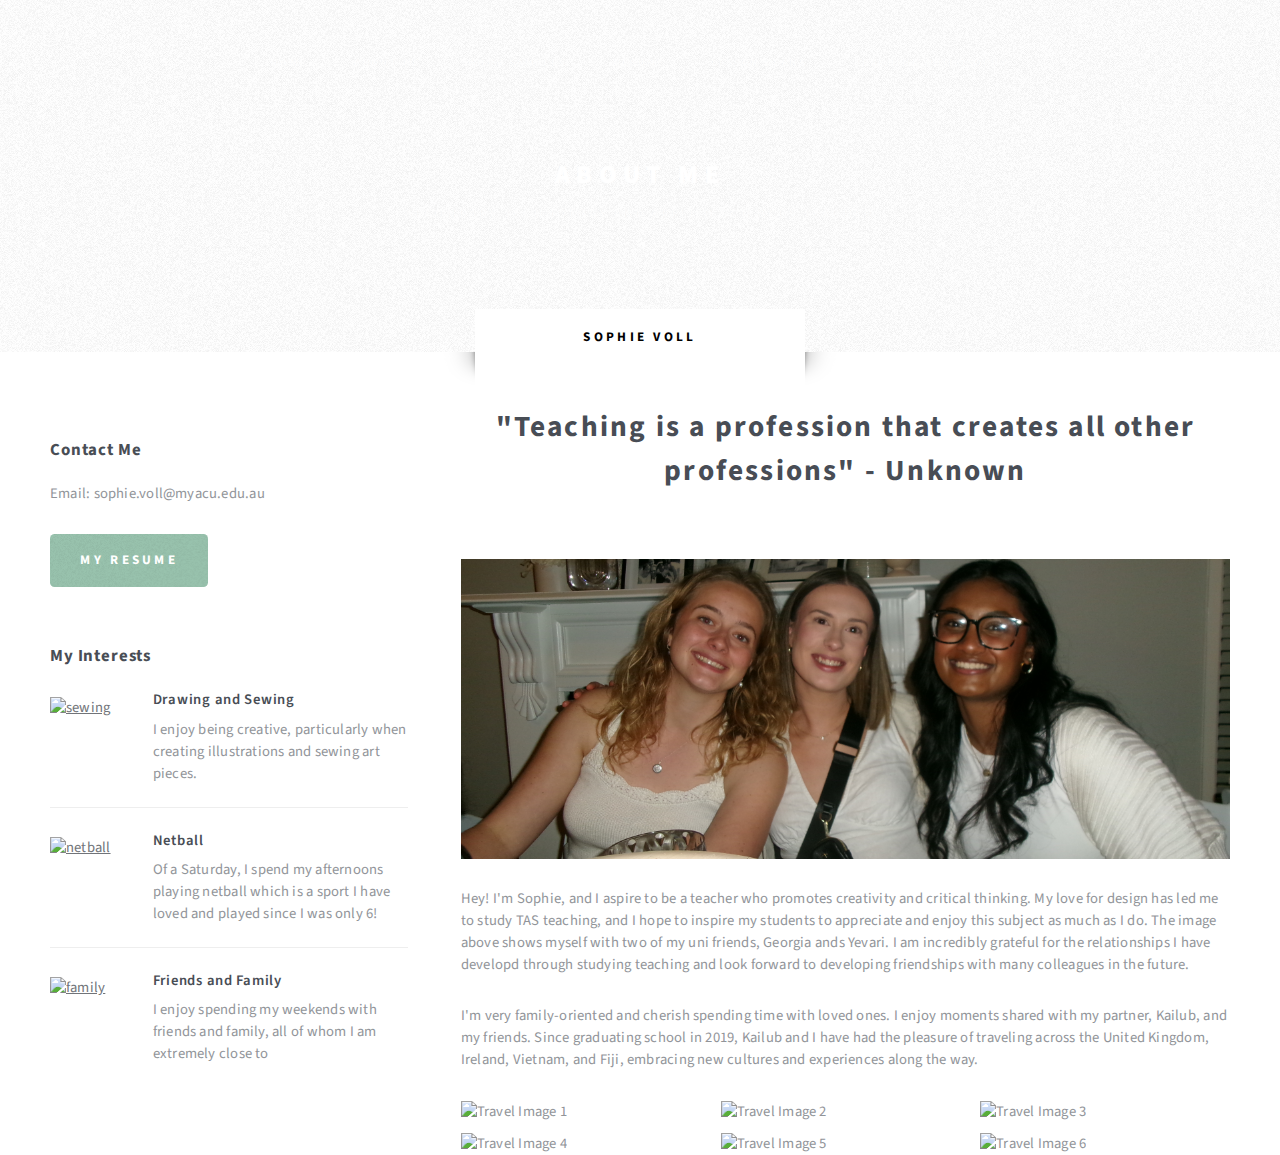
==== commit 947d90e7: "Update left-sidebar.html" ====
--- a/left-sidebar.html
+++ b/left-sidebar.html
@@ -23,7 +23,7 @@
 			<!-- Header -->
 			<style>
                 #header {
-                    background: url("images/Banner4.png") center center;
+                    background: url("Banner4.png") center center;
                     background-size: cover;
                 }
             </style>
@@ -73,21 +73,21 @@
 									<ul class="style2">
 										<li>
 											<article class="box post-excerpt">
-												<a href="#" class="image left"><img src="images/Sewingmachine2.png" alt="sewing" /></a>
+												<a href="#" class="image left"><img src="Sewingmachine2.png" alt="sewing" /></a>
 												<h3><a href="#">Drawing and Sewing</a></h3>
 												<p>I enjoy being creative, particularly when creating illustrations and sewing art pieces. </p>
 											</article>
 										</li>
 										<li>
 											<article class="box post-excerpt">
-												<a href="#" class="image left"><img src="images/Netball.png" alt="netball" /></a>
+												<a href="#" class="image left"><img src="Netball.png" alt="netball" /></a>
 												<h3><a href="#">Netball</a></h3>
 												<p>Of a Saturday, I spend my afternoons playing netball which is a sport I have loved and played since I was only 6!</p>
 											</article>
 										</li>
 										<li>
 											<article class="box post-excerpt">
-												<a href="#" class="image left"><img src="images/Home.png" alt="family" /></a>
+												<a href="#" class="image left"><img src="Home.png" alt="family" /></a>
 												<h3><a href="#">Friends and Family</a></h3>
 												<p>I enjoy spending my weekends with friends and family, all of whom I am extremely close to</p>
 											</article>
@@ -104,7 +104,7 @@
             <h2>"Teaching is a profession that creates all other professions" - Unknown</h2>
         </header>
         <a href="#" class="image featured" style="height: 300px; overflow: hidden;">
-            <img src="images/Friends.JPEG" alt="" style="height: 100%; width: 100%; object-fit: cover;" />
+            <img src="Friends.JPEG" alt="" style="height: 100%; width: 100%; object-fit: cover;" />
 </a>
 <p>Hey! I'm Sophie, and I aspire to be a teacher who promotes creativity and critical thinking. My love for design has led me to study TAS teaching, and I hope to inspire my students to appreciate and enjoy this subject as much as I do. The image above shows myself with two of my uni friends, Georgia ands Yevari. I am incredibly grateful for the relationships I have developd through studying teaching and look forward to developing friendships with many colleagues in the future.</p>
 <p>I'm very family-oriented and cherish spending time with loved ones. I enjoy moments shared with my partner, Kailub, and my friends. Since graduating school in 2019, Kailub and I have had the pleasure of traveling across the United Kingdom, Ireland, Vietnam, and Fiji, embracing new cultures and experiences along the way.</p>
@@ -112,22 +112,22 @@
 <!-- Image gallery section -->
 <div style="display: flex; flex-wrap: wrap; gap: 10px;">
     <div style="flex: 1 1 calc(33.333% - 10px);">
-        <img src="images/VietnamBoat.png" alt="Travel Image 1" style="width: 100%; height: auto; object-fit: cover;">
+        <img src="VietnamBoat.png" alt="Travel Image 1" style="width: 100%; height: auto; object-fit: cover;">
     </div>
     <div style="flex: 1 1 calc(33.333% - 10px);">
-        <img src="images/Fiji1.JPEG" alt="Travel Image 2" style="width: 100%; height: auto; object-fit: cover;">
+        <img src="Fiji1.JPEG" alt="Travel Image 2" style="width: 100%; height: auto; object-fit: cover;">
     </div>
     <div style="flex: 1 1 calc(33.333% - 10px);">
-        <img src="images/StoneHenge2.JPEG" alt="Travel Image 3" style="width: 100%; height: auto; object-fit: cover;">
+        <img src="StoneHenge2.JPEG" alt="Travel Image 3" style="width: 100%; height: auto; object-fit: cover;">
     </div>
     <div style="flex: 1 1 calc(33.333% - 10px);">
-        <img src="images/BigBen.JPEG" alt="Travel Image 4" style="width: 100%; height: auto; object-fit: cover;">
+        <img src="BigBen.JPEG" alt="Travel Image 4" style="width: 100%; height: auto; object-fit: cover;">
     </div>
     <div style="flex: 1 1 calc(33.333% - 10px);">
-        <img src="images/Canoe.png" alt="Travel Image 5" style="width: 100%; height: auto; object-fit: cover;">
+        <img src="Canoe.png" alt="Travel Image 5" style="width: 100%; height: auto; object-fit: cover;">
     </div>
     <div style="flex: 1 1 calc(33.333% - 10px);">
-        <img src="images/FijiBikes.JPG" alt="Travel Image 6" style="width: 100%; height: auto; object-fit: cover;">
+        <img src="FijiBikes.JPG" alt="Travel Image 6" style="width: 100%; height: auto; object-fit: cover;">
     </div>
 </div>
 
